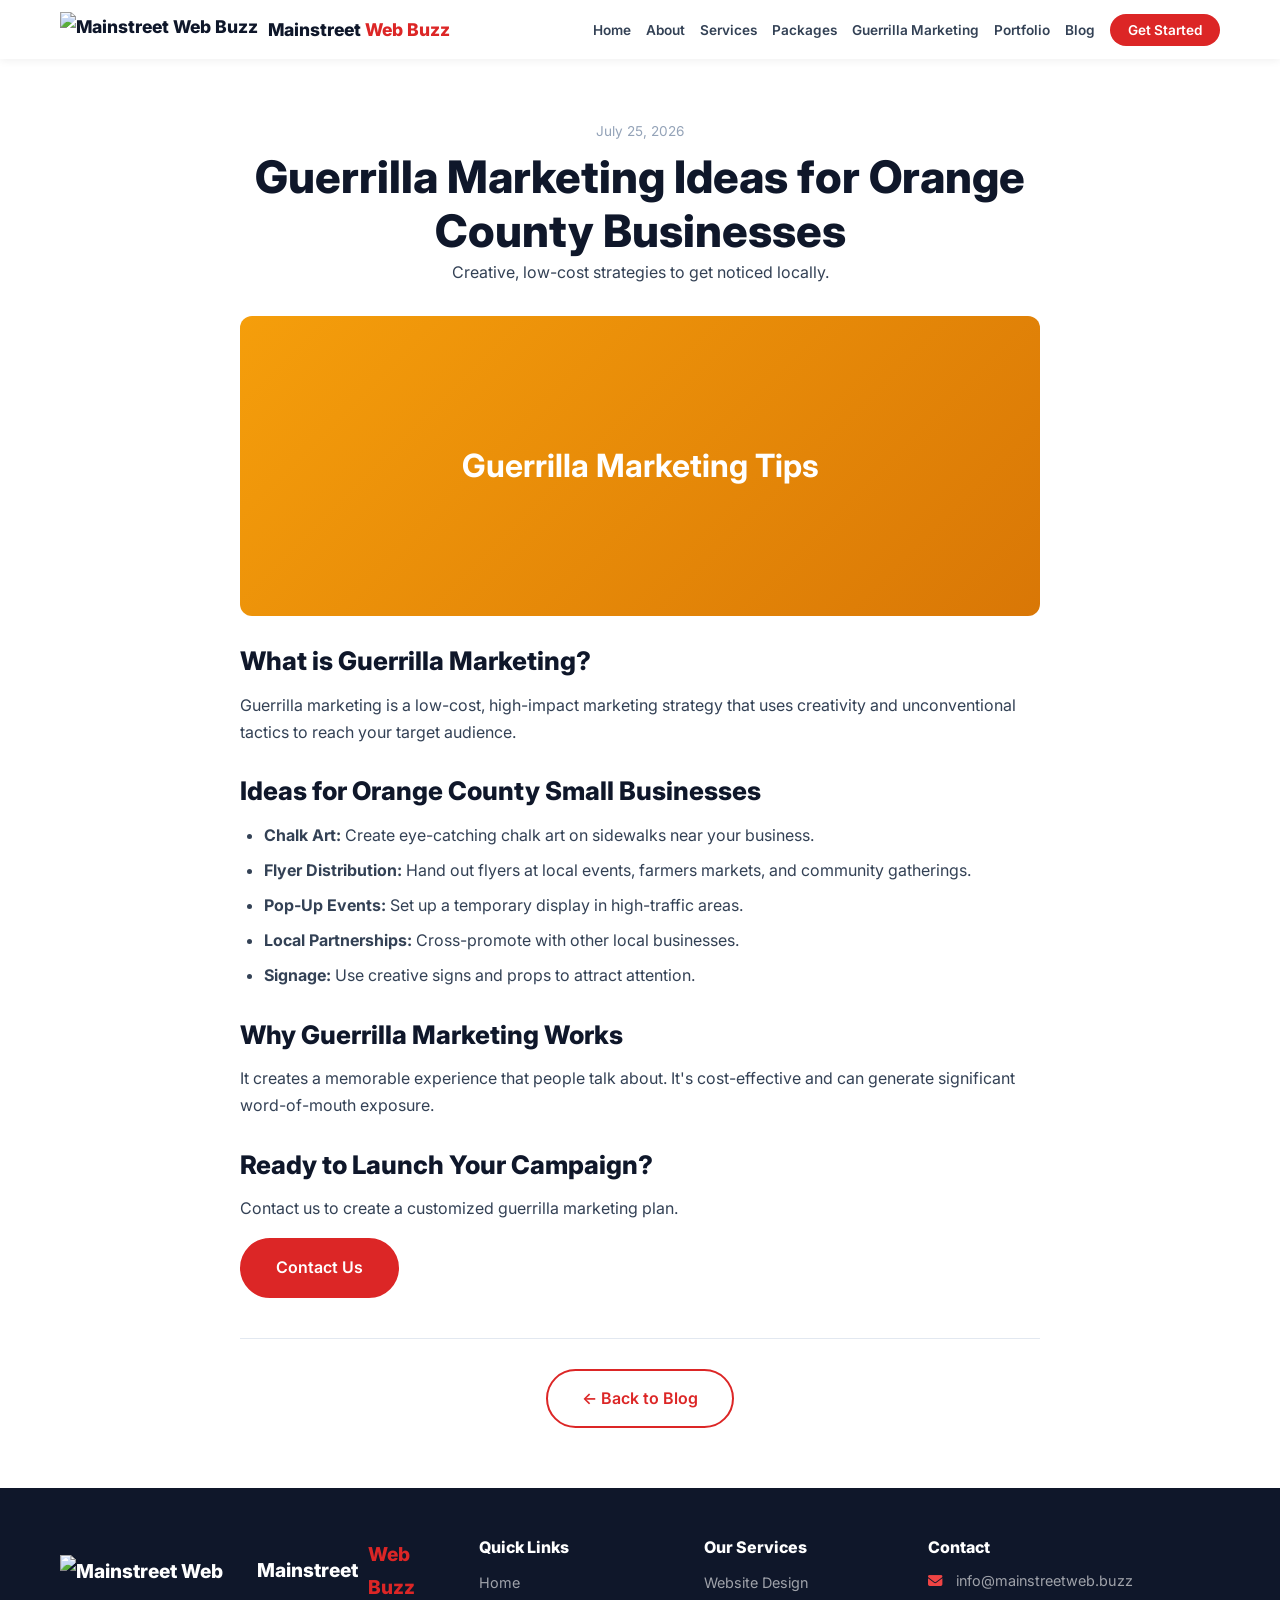
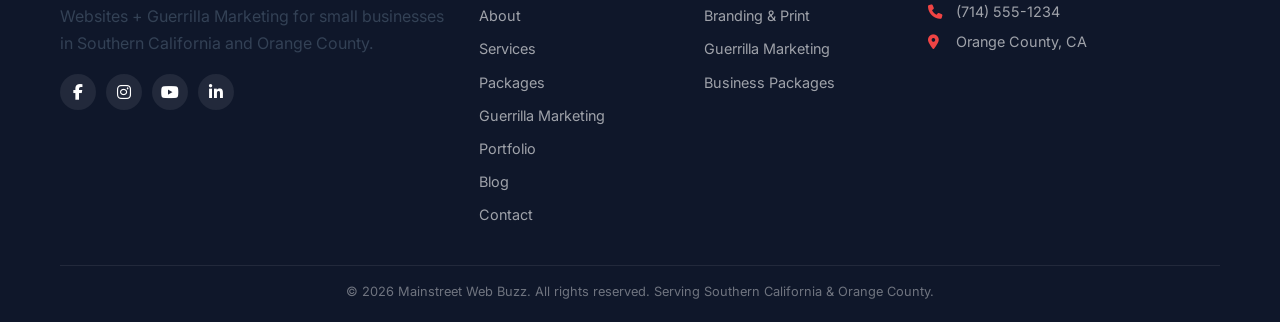
==== blog/guerrilla-marketing-tips.html @ 9807edd8 "Complete website with all files" ====
<!DOCTYPE html>
<html lang="en">
<head>
    <meta charset="UTF-8">
    <meta name="viewport" content="width=device-width, initial-scale=1.0">
    <title>Guerrilla Marketing Ideas for Orange County – Mainstreet Web Buzz</title>
    <meta name="description" content="Creative, low-cost guerrilla marketing strategies for Orange County small businesses.">
    <meta property="og:title" content="Guerrilla Marketing Ideas for Orange County">
    <meta property="og:description" content="Creative, low-cost marketing strategies for Orange County.">
    <meta property="og:image" content="../assets/images/guerrilla-marketing-tips.jpg">
    <link rel="icon" type="image/svg+xml" href="../favicon.svg">
    <link rel="stylesheet" href="https://cdnjs.cloudflare.com/ajax/libs/font-awesome/6.4.0/css/all.min.css">
    <link href="https://fonts.googleapis.com/css2?family=Inter:wght@400;600;700;800;900&display=swap" rel="stylesheet">
    <link rel="stylesheet" href="../css/style.css">
</head>
<body>

    <a href="#main-content" class="skip-link" aria-label="Skip to main content">Skip to main content</a>

    <main id="main-content">
        <article class="blog-post">
            <div class="container">
                <div class="blog-post-header">
                    <span class="blog-date">July 25, 2026</span>
                    <h1>Guerrilla Marketing Ideas for Orange County Businesses</h1>
                    <p>Creative, low-cost strategies to get noticed locally.</p>
                </div>
                <div class="blog-post-content">
                    <!-- COLORED PLACEHOLDER BOX -->
                    <div style="width:100%;height:300px;background:linear-gradient(135deg, #f59e0b, #d97706);border-radius:12px;display:flex;align-items:center;justify-content:center;color:#ffffff;font-size:2rem;font-weight:700;text-align:center;padding:20px;margin-bottom:30px;">
                        Guerrilla Marketing Tips
                    </div>

                    <h2>What is Guerrilla Marketing?</h2>
                    <p>Guerrilla marketing is a low-cost, high-impact marketing strategy that uses creativity and unconventional tactics to reach your target audience.</p>

                    <h2>Ideas for Orange County Small Businesses</h2>
                    <ul>
                        <li><strong>Chalk Art:</strong> Create eye-catching chalk art on sidewalks near your business.</li>
                        <li><strong>Flyer Distribution:</strong> Hand out flyers at local events, farmers markets, and community gatherings.</li>
                        <li><strong>Pop-Up Events:</strong> Set up a temporary display in high-traffic areas.</li>
                        <li><strong>Local Partnerships:</strong> Cross-promote with other local businesses.</li>
                        <li><strong>Signage:</strong> Use creative signs and props to attract attention.</li>
                    </ul>

                    <h2>Why Guerrilla Marketing Works</h2>
                    <p>It creates a memorable experience that people talk about. It's cost-effective and can generate significant word-of-mouth exposure.</p>

                    <h2>Ready to Launch Your Campaign?</h2>
                    <p>Contact us to create a customized guerrilla marketing plan.</p>
                    <a href="../contact.html" class="btn-primary">Contact Us</a>
                </div>
                <div class="blog-post-footer">
                    <a href="../blog.html" class="btn-secondary" style="color:var(--primary);border-color:var(--primary);">← Back to Blog</a>
                </div>
            </div>
        </article>
    </main>

    <script src="../js/components.js"></script>
    <script src="../js/main.js"></script>
</body>
</html>
---- css/style.css ----
/* ============================================
   WHY: CSS Variables create a design system.
   MARKETING COLORS: Red + Yellow + Black
   ============================================ */
:root {
    --primary: #dc2626;
    --primary-dark: #b91c1c;
    --primary-light: #ef4444;
    --primary-fade: #fef2f2;
    --accent: #f59e0b;
    --accent-dark: #d97706;
    --white: #ffffff;
    --off-white: #f8fafc;
    --gray-light: #e2e8f0;
    --gray: #94a3b8;
    --gray-dark: #334155;
    --black: #0f172a;
    --shadow-sm: 0 2px 8px rgba(0,0,0,0.06);
    --shadow-md: 0 4px 20px rgba(0,0,0,0.08);
    --shadow-lg: 0 10px 40px rgba(0,0,0,0.12);
    --radius-sm: 6px;
    --radius-md: 12px;
    --transition: all 0.3s cubic-bezier(0.4, 0, 0.2, 1);
}

* {
    margin: 0;
    padding: 0;
    box-sizing: border-box;
}

html {
    scroll-behavior: smooth;
}

body {
    font-family: 'Inter', sans-serif;
    line-height: 1.7;
    color: var(--gray-dark);
    background: var(--white);
    overflow-x: hidden;
}

h1, h2, h3, h4 {
    font-weight: 800;
    color: var(--black);
    line-height: 1.2;
}

h1 {
    font-size: clamp(2rem, 5vw, 4rem);
}
h2 {
    font-size: clamp(1.8rem, 3vw, 2.8rem);
    margin-bottom: 1rem;
}
h3 {
    font-size: 1.3rem;
    margin-bottom: 0.75rem;
}

p {
    margin-bottom: 1rem;
    color: var(--gray-dark);
}

a {
    text-decoration: none;
    color: var(--primary);
    transition: var(--transition);
}
a:hover {
    color: var(--primary-dark);
}

img {
    max-width: 100%;
    display: block;
}

ul {
    list-style: none;
}

.container {
    max-width: 1200px;
    margin: 0 auto;
    padding: 0 20px;
}

.section-padding {
    padding: 60px 0;
}

.section-header {
    text-align: center;
    max-width: 700px;
    margin: 0 auto 40px;
}

.section-tag {
    display: inline-block;
    background: var(--primary-fade);
    color: var(--primary);
    padding: 4px 16px;
    border-radius: 50px;
    font-size: 0.8rem;
    font-weight: 600;
    text-transform: uppercase;
    letter-spacing: 1px;
    margin-bottom: 12px;
}

.text-center {
    text-align: center;
    margin-top: 40px;
}

/* ===== SKIP LINK ===== */
.skip-link {
    position: absolute;
    top: -1000px;
    left: 50%;
    transform: translateX(-50%);
    background: var(--primary);
    color: var(--white);
    padding: 12px 24px;
    border-radius: var(--radius-sm);
    z-index: 10000;
    font-weight: 600;
}
.skip-link:focus {
    top: 10px;
}

/* ===== BUTTONS ===== */
.btn-primary, .btn-secondary, .btn-secondary-outline {
    display: inline-block;
    padding: 14px 34px;
    font-weight: 600;
    font-size: 1rem;
    border-radius: 50px;
    border: 2px solid transparent;
    cursor: pointer;
    transition: var(--transition);
    text-align: center;
    font-family: 'Inter', sans-serif;
}

.btn-primary {
    background: var(--primary);
    color: var(--white);
    border-color: var(--primary);
}
.btn-primary:hover {
    background: var(--primary-dark);
    border-color: var(--primary-dark);
    transform: translateY(-2px);
    box-shadow: var(--shadow-md);
}

.btn-secondary {
    background: transparent;
    color: var(--white);
    border-color: var(--white);
}
.btn-secondary:hover {
    background: var(--white);
    color: var(--black);
    transform: translateY(-2px);
}

.btn-secondary-outline {
    background: transparent;
    color: var(--white);
    border-color: var(--white);
}
.btn-secondary-outline:hover {
    background: var(--white);
    color: var(--primary-dark);
    transform: translateY(-2px);
}

/* ===== HEADER ===== */
.header {
    position: fixed;
    top: 0;
    left: 0;
    width: 100%;
    z-index: 1000;
    background: rgba(255, 255, 255, 0.95);
    backdrop-filter: blur(10px);
    box-shadow: var(--shadow-sm);
    transition: var(--transition);
}
.header.scrolled {
    box-shadow: var(--shadow-md);
}

.nav-wrapper {
    display: flex;
    justify-content: space-between;
    align-items: center;
    padding: 12px 0;
}

.logo {
    display: flex;
    align-items: center;
    gap: 10px;
    font-weight: 800;
    font-size: 1.1rem;
    color: var(--black);
}
.logo-highlight {
    color: var(--primary);
}
.logo-img {
    height: 35px;
}

.nav-menu {
    display: flex;
    align-items: center;
    gap: 15px;
}
.nav-menu a {
    color: var(--gray-dark);
    font-weight: 600;
    font-size: 0.85rem;
    position: relative;
}
.nav-menu a::after {
    content: '';
    position: absolute;
    bottom: -4px;
    left: 0;
    width: 0;
    height: 2px;
    background: var(--primary);
    transition: var(--transition);
}
.nav-menu a:hover::after,
.nav-menu a.active::after {
    width: 100%;
}
.nav-menu a.active {
    color: var(--primary);
}

.nav-menu .btn-cta-nav {
    background: var(--primary);
    color: var(--white);
    padding: 8px 18px;
    border-radius: 50px;
    border: none;
    font-weight: 600;
    font-size: 0.85rem;
}
.nav-menu .btn-cta-nav:hover {
    background: var(--primary-dark);
    transform: translateY(-2px);
    box-shadow: var(--shadow-md);
}
.nav-menu .btn-cta-nav::after {
    display: none;
}

/* ===== MOBILE MENU ===== */
.menu-toggle {
    display: none;
    flex-direction: column;
    gap: 5px;
    background: none;
    border: none;
    cursor: pointer;
    padding: 5px;
}
.hamburger {
    display: block;
    width: 28px;
    height: 3px;
    background: var(--black);
    border-radius: 3px;
    transition: var(--transition);
    position: relative;
}
.hamburger::before,
.hamburger::after {
    content: '';
    position: absolute;
    left: 0;
    width: 28px;
    height: 3px;
    background: var(--black);
    border-radius: 3px;
    transition: var(--transition);
}
.hamburger::before {
    top: -8px;
}
.hamburger::after {
    bottom: -8px;
}
.menu-toggle.active .hamburger {
    background: transparent;
}
.menu-toggle.active .hamburger::before {
    transform: rotate(45deg);
    top: 0;
}
.menu-toggle.active .hamburger::after {
    transform: rotate(-45deg);
    bottom: 0;
}

/* ===== HERO ===== */
.hero {
    min-height: 85vh;
    display: flex;
    align-items: center;
    padding-top: 70px;
    position: relative;
    background: var(--black);
}
.hero-bg {
    position: absolute;
    top: 0;
    left: 0;
    width: 100%;
    height: 100%;
    background: linear-gradient(135deg, var(--primary-dark), var(--black));
    opacity: 0.7;
}
.hero-content {
    position: relative;
    z-index: 2;
    max-width: 700px;
    color: var(--white);
    padding: 30px 0;
}
.hero-content h1 {
    color: var(--white);
    margin-bottom: 15px;
}
.hero-content h1 span {
    color: var(--accent);
}
.hero-content p {
    color: rgba(255, 255, 255, 0.8);
    font-size: 1.1rem;
    margin-bottom: 25px;
}
.hero-buttons {
    display: flex;
    gap: 15px;
    flex-wrap: wrap;
    margin-bottom: 40px;
}
.hero-stats {
    display: flex;
    gap: 40px;
    flex-wrap: wrap;
}
.stat {
    text-align: center;
}
.stat-number {
    display: block;
    font-weight: 800;
    font-size: 2rem;
    color: var(--accent);
}
.stat-label {
    font-size: 0.85rem;
    color: rgba(255, 255, 255, 0.7);
}

/* ===== PAGE HERO ===== */
.page-hero {
    padding: 120px 0 50px;
    background: var(--black);
    color: var(--white);
    text-align: center;
}
.page-hero h1 {
    color: var(--white);
}
.page-hero p {
    color: rgba(255, 255, 255, 0.7);
    max-width: 600px;
    margin: 0 auto;
}

/* ===== FEATURES / AREAS ===== */
.features-grid,
.areas-grid {
    display: grid;
    grid-template-columns: repeat(auto-fit, minmax(240px, 1fr));
    gap: 25px;
}
.feature-card,
.area-card {
    text-align: center;
    padding: 30px 20px;
    background: var(--white);
    border-radius: var(--radius-md);
    box-shadow: var(--shadow-sm);
    transition: var(--transition);
}
.feature-card:hover,
.area-card:hover {
    transform: translateY(-5px);
    box-shadow: var(--shadow-md);
}
.feature-card i,
.area-card i {
    font-size: 2.5rem;
    color: var(--primary);
    margin-bottom: 15px;
}
.feature-card h3,
.area-card h3 {
    font-size: 1.2rem;
}
.feature-card p,
.area-card p {
    font-size: 0.95rem;
    color: var(--gray);
    margin-bottom: 0;
}

/* ===== SERVICES ===== */
.services-grid {
    display: grid;
    grid-template-columns: repeat(auto-fit, minmax(300px, 1fr));
    gap: 25px;
}
.service-card {
    background: var(--white);
    border-radius: var(--radius-md);
    overflow: hidden;
    box-shadow: var(--shadow-sm);
    transition: var(--transition);
}
.service-card:hover {
    transform: translateY(-5px);
    box-shadow: var(--shadow-md);
}
.service-card img {
    width: 100%;
    height: 180px;
    object-fit: cover;
}
.service-content {
    padding: 20px;
}
.service-content i {
    font-size: 1.8rem;
    color: var(--primary);
    margin-bottom: 10px;
}
.service-content h3 {
    font-size: 1.2rem;
}
.service-content ul {
    list-style: disc;
    padding-left: 20px;
    margin-top: 10px;
}
.service-content ul li {
    font-size: 0.9rem;
    color: var(--gray);
    margin-bottom: 4px;
}
.service-link {
    display: inline-block;
    margin-top: 10px;
    font-weight: 600;
    color: var(--primary);
}
.service-link:hover {
    color: var(--primary-dark);
}

/* ===== PACKAGES ===== */
.packages-grid {
    display: grid;
    grid-template-columns: repeat(auto-fit, minmax(280px, 1fr));
    gap: 25px;
    max-width: 1000px;
    margin: 0 auto;
}
.package-card {
    background: var(--white);
    border-radius: var(--radius-md);
    padding: 30px 25px;
    box-shadow: var(--shadow-sm);
    transition: var(--transition);
    text-align: center;
    display: flex;
    flex-direction: column;
}
.package-card:hover {
    transform: translateY(-5px);
    box-shadow: var(--shadow-md);
}
.package-card.featured {
    border: 3px solid var(--primary);
    position: relative;
}
.package-card.featured::before {
    content: 'Most Popular';
    position: absolute;
    top: -12px;
    left: 50%;
    transform: translateX(-50%);
    background: var(--primary);
    color: var(--white);
    padding: 4px 20px;
    border-radius: 50px;
    font-size: 0.8rem;
    font-weight: 600;
}
.package-header {
    margin-bottom: 15px;
}
.package-header h3 {
    font-size: 1.5rem;
    margin-bottom: 5px;
}
.package-price {
    font-size: 2.2rem;
    font-weight: 800;
    color: var(--primary);
}
.package-card ul {
    text-align: left;
    margin: 15px 0;
    flex-grow: 1;
}
.package-card ul li {
    padding: 6px 0;
    border-bottom: 1px solid var(--gray-light);
    display: flex;
    align-items: center;
    gap: 10px;
    font-size: 0.95rem;
}
.package-card ul li:last-child {
    border-bottom: none;
}
.package-card ul li i {
    color: var(--primary);
}

/* ===== GUERRILLA MARKETING ===== */
.guerrilla-grid {
    display: grid;
    grid-template-columns: repeat(auto-fit, minmax(260px, 1fr));
    gap: 25px;
}
.guerrilla-card {
    text-align: center;
    padding: 30px 20px;
    background: var(--white);
    border-radius: var(--radius-md);
    box-shadow: var(--shadow-sm);
    transition: var(--transition);
}
.guerrilla-card:hover {
    transform: translateY(-5px);
    box-shadow: var(--shadow-md);
}
.guerrilla-card i {
    font-size: 2.8rem;
    color: var(--accent);
    margin-bottom: 15px;
}
.guerrilla-card h3 {
    font-size: 1.2rem;
}
.guerrilla-card p {
    font-size: 0.95rem;
    color: var(--gray);
    margin-bottom: 0;
}

/* ===== GALLERY / PORTFOLIO ===== */
.gallery-grid {
    display: grid;
    grid-template-columns: repeat(auto-fit, minmax(280px, 1fr));
    gap: 25px;
}
.gallery-item {
    border-radius: var(--radius-md);
    overflow: hidden;
    box-shadow: var(--shadow-sm);
    transition: var(--transition);
    background: var(--white);
}
.gallery-item:hover {
    transform: translateY(-5px);
    box-shadow: var(--shadow-md);
}
.gallery-item img {
    width: 100%;
    height: 220px;
    object-fit: cover;
}

/* ===== BLOG ===== */
.blog-grid {
    display: grid;
    grid-template-columns: 1fr;
    gap: 30px;
    max-width: 800px;
    margin: 0 auto;
}
.blog-card {
    display: grid;
    grid-template-columns: 1fr 2fr;
    gap: 25px;
    background: var(--white);
    border-radius: var(--radius-md);
    overflow: hidden;
    box-shadow: var(--shadow-sm);
    transition: var(--transition);
}
.blog-card:hover {
    transform: translateY(-5px);
    box-shadow: var(--shadow-md);
}
.blog-card img {
    width: 100%;
    height: 100%;
    object-fit: cover;
    min-height: 180px;
}
.blog-card-content {
    padding: 25px 25px 25px 0;
}
.blog-date {
    font-size: 0.85rem;
    color: var(--gray);
    display: block;
    margin-bottom: 8px;
}
.blog-card-content h2 {
    font-size: 1.3rem;
    margin-bottom: 10px;
}
.blog-card-content h2 a {
    color: var(--black);
}
.blog-card-content h2 a:hover {
    color: var(--primary);
}
.blog-card-content p {
    font-size: 0.95rem;
    color: var(--gray);
    margin-bottom: 15px;
}
.read-more {
    font-weight: 600;
    color: var(--primary);
}
.read-more:hover {
    color: var(--primary-dark);
}

/* ===== BLOG POST (individual) ===== */
.blog-post {
    padding: 120px 0 60px;
}
.blog-post-header {
    text-align: center;
    max-width: 800px;
    margin: 0 auto 30px;
}
.blog-post-header h1 {
    font-size: clamp(1.8rem, 4vw, 2.8rem);
}
.blog-post-content {
    max-width: 800px;
    margin: 0 auto;
}
.blog-post-content h2 {
    font-size: 1.6rem;
    margin-top: 30px;
    margin-bottom: 15px;
}
.blog-post-content ul,
.blog-post-content ol {
    padding-left: 24px;
    margin-bottom: 20px;
}
.blog-post-content ul {
    list-style: disc;
}
.blog-post-content ol {
    list-style: decimal;
}
.blog-post-content li {
    margin-bottom: 8px;
    color: var(--gray-dark);
}
.blog-post-footer {
    max-width: 800px;
    margin: 40px auto 0;
    text-align: center;
    padding-top: 30px;
    border-top: 1px solid var(--gray-light);
}

/* ===== ABOUT ===== */
.about-grid {
    display: grid;
    grid-template-columns: 1fr 1fr;
    gap: 40px;
    align-items: center;
}
.about-grid ul li {
    display: flex;
    align-items: center;
    gap: 10px;
    margin-bottom: 10px;
}
.about-grid ul li i {
    color: var(--primary);
}

/* ===== CONTACT ===== */
.contact-grid {
    display: grid;
    grid-template-columns: 1fr 1fr;
    gap: 40px;
}
.form-group {
    margin-bottom: 18px;
}
.form-group label {
    display: block;
    font-weight: 600;
    margin-bottom: 5px;
    font-size: 0.95rem;
}
.form-group input,
.form-group textarea,
.form-group select {
    width: 100%;
    padding: 12px 16px;
    border: 2px solid var(--gray-light);
    border-radius: var(--radius-sm);
    font-size: 1rem;
    font-family: 'Inter', sans-serif;
    transition: var(--transition);
}
.form-group input:focus,
.form-group textarea:focus,
.form-group select:focus {
    border-color: var(--primary);
    outline: none;
}
.contact-details {
    display: flex;
    flex-direction: column;
    gap: 15px;
    margin-top: 20px;
}
.contact-details > div {
    display: flex;
    align-items: center;
    gap: 18px;
    padding: 18px;
    background: var(--off-white);
    border-radius: var(--radius-sm);
}
.contact-details i {
    font-size: 1.4rem;
    color: var(--primary);
    width: 28px;
}
.contact-details h4 {
    margin-bottom: 2px;
    font-size: 1rem;
}
.contact-details p,
.contact-details a {
    margin: 0;
    color: var(--gray-dark);
}

/* ===== CTA SECTION ===== */
.cta-section {
    background: var(--primary-dark);
    padding: 60px 0;
    text-align: center;
}
.cta-content h2 {
    color: var(--white);
    margin-bottom: 15px;
}
.cta-content p {
    color: rgba(255, 255, 255, 0.8);
    font-size: 1.1rem;
    max-width: 600px;
    margin: 0 auto 25px;
}
.cta-buttons {
    display: flex;
    gap: 15px;
    justify-content: center;
    flex-wrap: wrap;
}

/* ===== FOOTER ===== */
.footer {
    background: var(--black);
    color: rgba(255, 255, 255, 0.8);
    padding: 50px 0 20px;
}
.footer-grid {
    display: grid;
    grid-template-columns: 2fr 1fr 1fr 1.5fr;
    gap: 30px;
    margin-bottom: 30px;
}
.footer-logo {
    display: flex;
    align-items: center;
    gap: 10px;
    font-weight: 800;
    font-size: 1.2rem;
    color: var(--white);
}
.footer-logo .logo-highlight {
    color: var(--primary);
}
.footer-logo-img {
    height: 32px;
}
.footer-col h4 {
    color: var(--white);
    margin-bottom: 12px;
    font-size: 1rem;
}
.footer-col ul li {
    margin-bottom: 6px;
}
.footer-col ul a {
    color: rgba(255, 255, 255, 0.6);
    transition: var(--transition);
    font-size: 0.9rem;
}
.footer-col ul a:hover {
    color: var(--white);
    padding-left: 5px;
}
.contact-info li {
    display: flex;
    align-items: center;
    gap: 10px;
    color: rgba(255, 255, 255, 0.6);
    font-size: 0.9rem;
}
.contact-info li i {
    width: 18px;
    color: var(--primary-light);
}
.social-links {
    display: flex;
    gap: 10px;
    margin-top: 12px;
}
.social-links a {
    width: 36px;
    height: 36px;
    border-radius: 50%;
    background: rgba(255, 255, 255, 0.08);
    color: var(--white);
    display: flex;
    align-items: center;
    justify-content: center;
    transition: var(--transition);
}
.social-links a:hover {
    background: var(--primary);
    transform: translateY(-3px);
}
.footer-bottom {
    border-top: 1px solid rgba(255, 255, 255, 0.08);
    padding-top: 15px;
    text-align: center;
}
.footer-bottom p {
    font-size: 0.8rem;
    color: rgba(255, 255, 255, 0.4);
    margin-bottom: 0;
}

/* ============================================
   WHY: Mobile-first responsive design
   ============================================ */
@media (max-width: 992px) {
    .footer-grid {
        grid-template-columns: 1fr 1fr;
        gap: 30px;
    }
}

@media (max-width: 768px) {
    .menu-toggle {
        display: flex;
    }
    .nav-menu {
        position: fixed;
        top: 0;
        right: -100%;
        width: 80%;
        max-width: 300px;
        height: 100vh;
        background: var(--white);
        flex-direction: column;
        justify-content: center;
        align-items: center;
        padding: 40px 20px;
        box-shadow: var(--shadow-lg);
        transition: var(--transition);
        gap: 18px;
        z-index: 9999;
    }
    .nav-menu.active {
        right: 0;
    }
    .nav-menu a {
        font-size: 1.1rem;
        text-align: center;
        width: 100%;
        padding: 6px 0;
    }
    .nav-menu a::after {
        display: none;
    }
    .nav-menu .btn-cta-nav {
        width: 100%;
        text-align: center;
        padding: 12px;
        font-size: 1rem;
    }
    .section-padding {
        padding: 50px 0;
    }
    .nav-wrapper {
        padding: 10px 0;
    }
    .logo {
        font-size: 1rem;
    }
    .logo-img {
        height: 30px;
    }
    .hero {
        min-height: 70vh;
        padding-top: 60px;
    }
    .hero-content h1 {
        font-size: clamp(1.8rem, 7vw, 2.5rem);
    }
    .hero-content p {
        font-size: 1rem;
    }
    .hero-buttons {
        flex-direction: column;
    }
    .hero-buttons .btn-primary,
    .hero-buttons .btn-secondary {
        width: 100%;
        text-align: center;
        padding: 12px 24px;
    }
    .hero-stats {
        gap: 20px;
        justify-content: center;
    }
    .stat-number {
        font-size: 1.8rem;
    }
    .stat-label {
        font-size: 0.8rem;
    }
    .features-grid,
    .areas-grid,
    .services-grid,
    .guerrilla-grid,
    .gallery-grid {
        grid-template-columns: 1fr;
        max-width: 450px;
        margin: 0 auto;
    }
    .packages-grid {
        grid-template-columns: 1fr;
        max-width: 400px;
        margin: 0 auto;
    }
    .blog-card {
        grid-template-columns: 1fr;
    }
    .blog-card img {
        height: 180px;
        min-height: auto;
    }
    .blog-card-content {
        padding: 20px;
    }
    .blog-card-content h2 {
        font-size: 1.2rem;
    }
    .about-grid,
    .contact-grid {
        grid-template-columns: 1fr;
        gap: 30px;
    }
    .about-grid img {
        height: 250px !important;
    }
    .footer-grid {
        grid-template-columns: 1fr;
        gap: 25px;
    }
    .footer-bottom {
        flex-direction: column;
        text-align: center;
    }
    .cta-buttons {
        flex-direction: column;
        align-items: center;
    }
    .cta-buttons .btn-primary,
    .cta-buttons .btn-secondary-outline {
        width: 100%;
        max-width: 300px;
        text-align: center;
    }
    .page-hero {
        padding: 100px 0 40px;
    }
    .page-hero h1 {
        font-size: 2rem;
    }
    .blog-post {
        padding: 100px 0 40px;
    }
    .blog-post-header h1 {
        font-size: 1.8rem;
    }
    .package-price {
        font-size: 2rem;
    }
}

@media (max-width: 480px) {
    .hero-content h1 {
        font-size: 1.6rem;
    }
    .hero-stats {
        gap: 15px;
    }
    .stat-number {
        font-size: 1.5rem;
    }
    .stat-label {
        font-size: 0.75rem;
    }
    .blog-card-content h2 {
        font-size: 1.1rem;
    }
    .package-card {
        padding: 20px 15px;
    }
    .package-price {
        font-size: 1.8rem;
    }
    .package-header h3 {
        font-size: 1.3rem;
    }
    .contact-details > div {
        padding: 14px;
        gap: 14px;
    }
    .contact-details i {
        font-size: 1.2rem;
        width: 24px;
    }
    .gallery-item img {
        height: 180px;
    }
    .service-card img {
        height: 150px;
    }
}
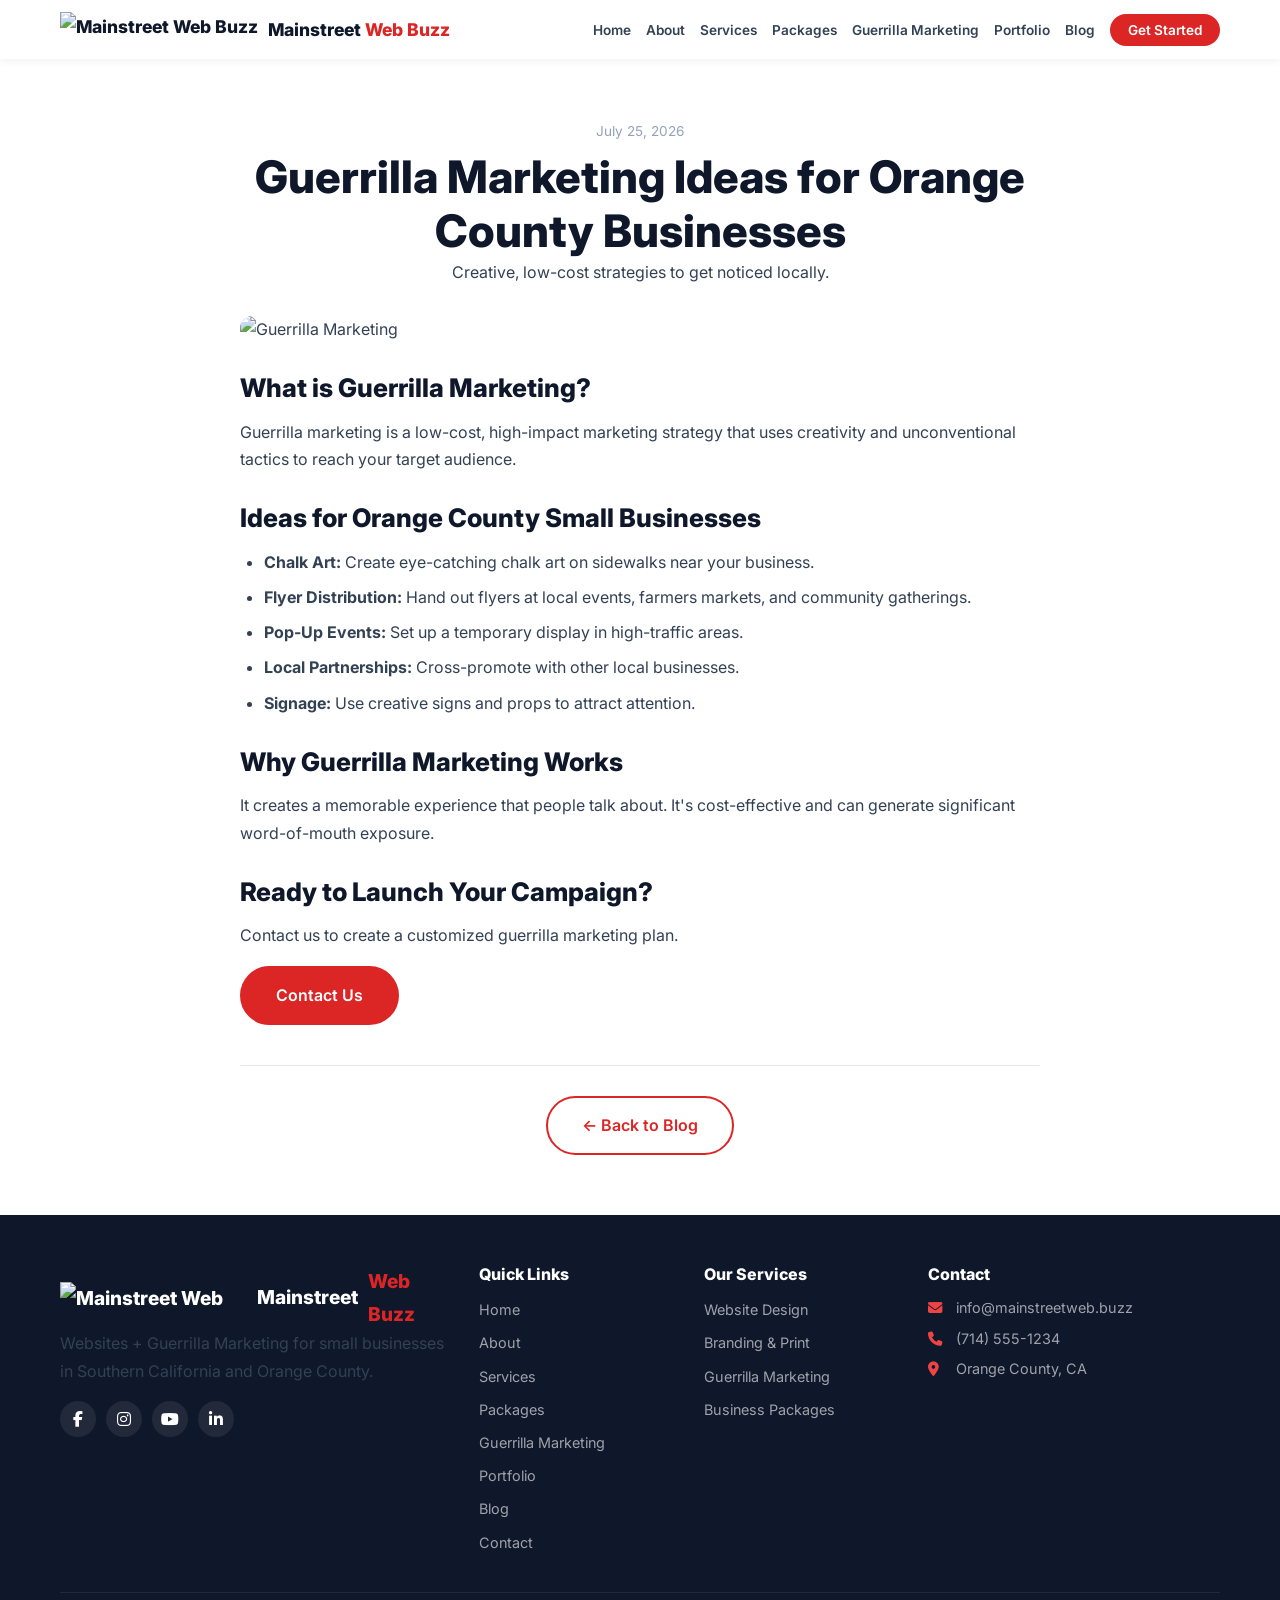
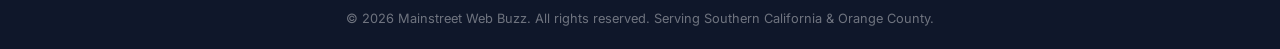
==== commit 6a6f70c4: "Replace colored box with relevant Unsplash image" ====
--- a/blog/guerrilla-marketing-tips.html
+++ b/blog/guerrilla-marketing-tips.html
@@ -26,10 +26,8 @@
                     <p>Creative, low-cost strategies to get noticed locally.</p>
                 </div>
                 <div class="blog-post-content">
-                    <!-- COLORED PLACEHOLDER BOX -->
-                    <div style="width:100%;height:300px;background:linear-gradient(135deg, #f59e0b, #d97706);border-radius:12px;display:flex;align-items:center;justify-content:center;color:#ffffff;font-size:2rem;font-weight:700;text-align:center;padding:20px;margin-bottom:30px;">
-                        Guerrilla Marketing Tips
-                    </div>
+                    <!-- UNSOURCE IMAGE – RELEVANT TO GUERRILLA MARKETING -->
+                    <img src="https://source.unsplash.com/800x400/?marketing,street,creative" alt="Guerrilla Marketing" style="width:100%;max-height:400px;object-fit:cover;border-radius:12px;margin-bottom:30px;">
 
                     <h2>What is Guerrilla Marketing?</h2>
                     <p>Guerrilla marketing is a low-cost, high-impact marketing strategy that uses creativity and unconventional tactics to reach your target audience.</p>
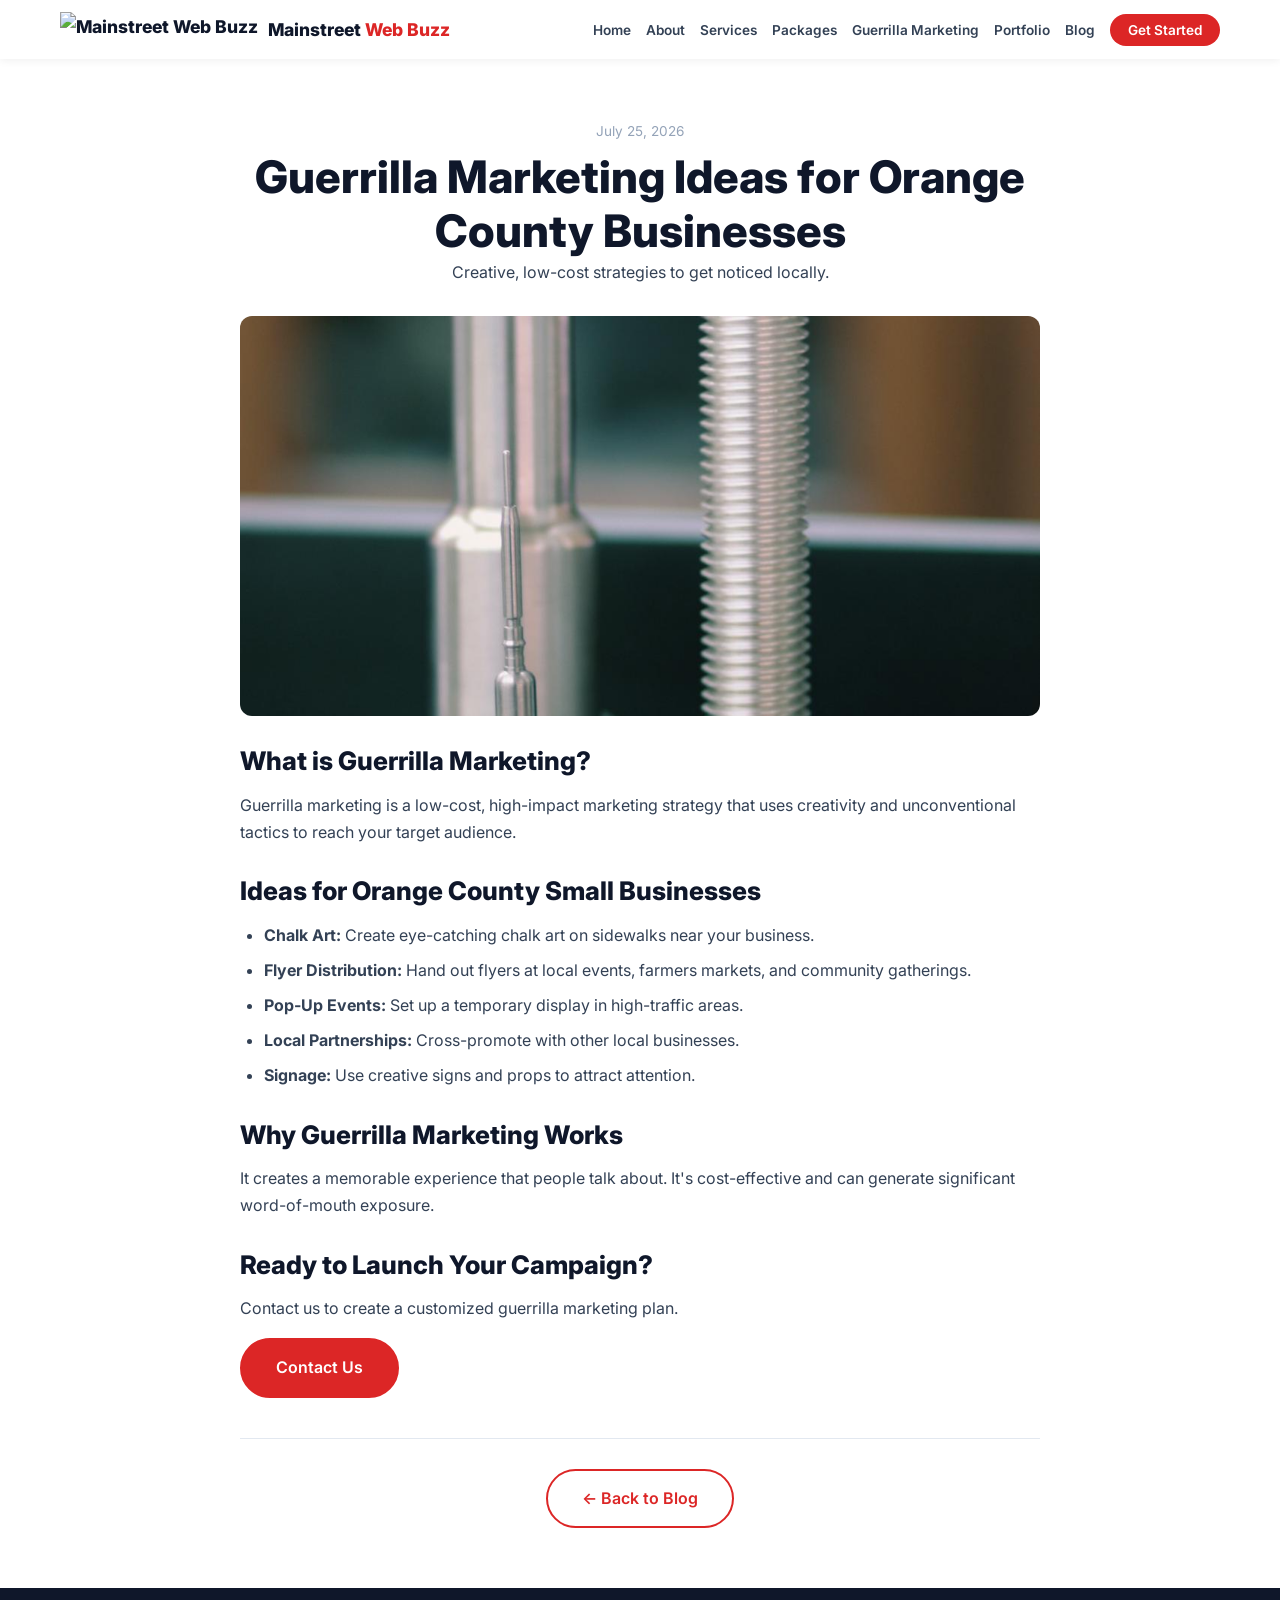
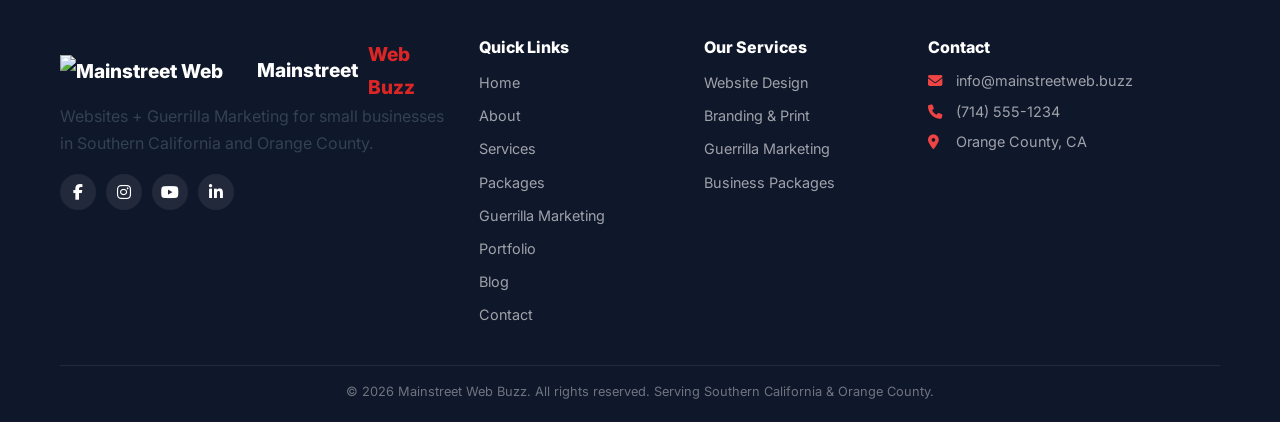
==== commit c5fd9bf9: "Use preview image in full guerrilla marketing article" ====
--- a/blog/guerrilla-marketing-tips.html
+++ b/blog/guerrilla-marketing-tips.html
@@ -26,8 +26,8 @@
                     <p>Creative, low-cost strategies to get noticed locally.</p>
                 </div>
                 <div class="blog-post-content">
-                    <!-- UNSOURCE IMAGE – RELEVANT TO GUERRILLA MARKETING -->
-                    <img src="https://source.unsplash.com/800x400/?marketing,street,creative" alt="Guerrilla Marketing" style="width:100%;max-height:400px;object-fit:cover;border-radius:12px;margin-bottom:30px;">
+                    <!-- USING THE SAME IMAGE AS THE BLOG PREVIEW -->
+                    <img src="../assets/images/guerrilla-marketing-tips.jpg" alt="Guerrilla Marketing" style="width:100%;max-height:400px;object-fit:cover;border-radius:12px;margin-bottom:30px;">
 
                     <h2>What is Guerrilla Marketing?</h2>
                     <p>Guerrilla marketing is a low-cost, high-impact marketing strategy that uses creativity and unconventional tactics to reach your target audience.</p>
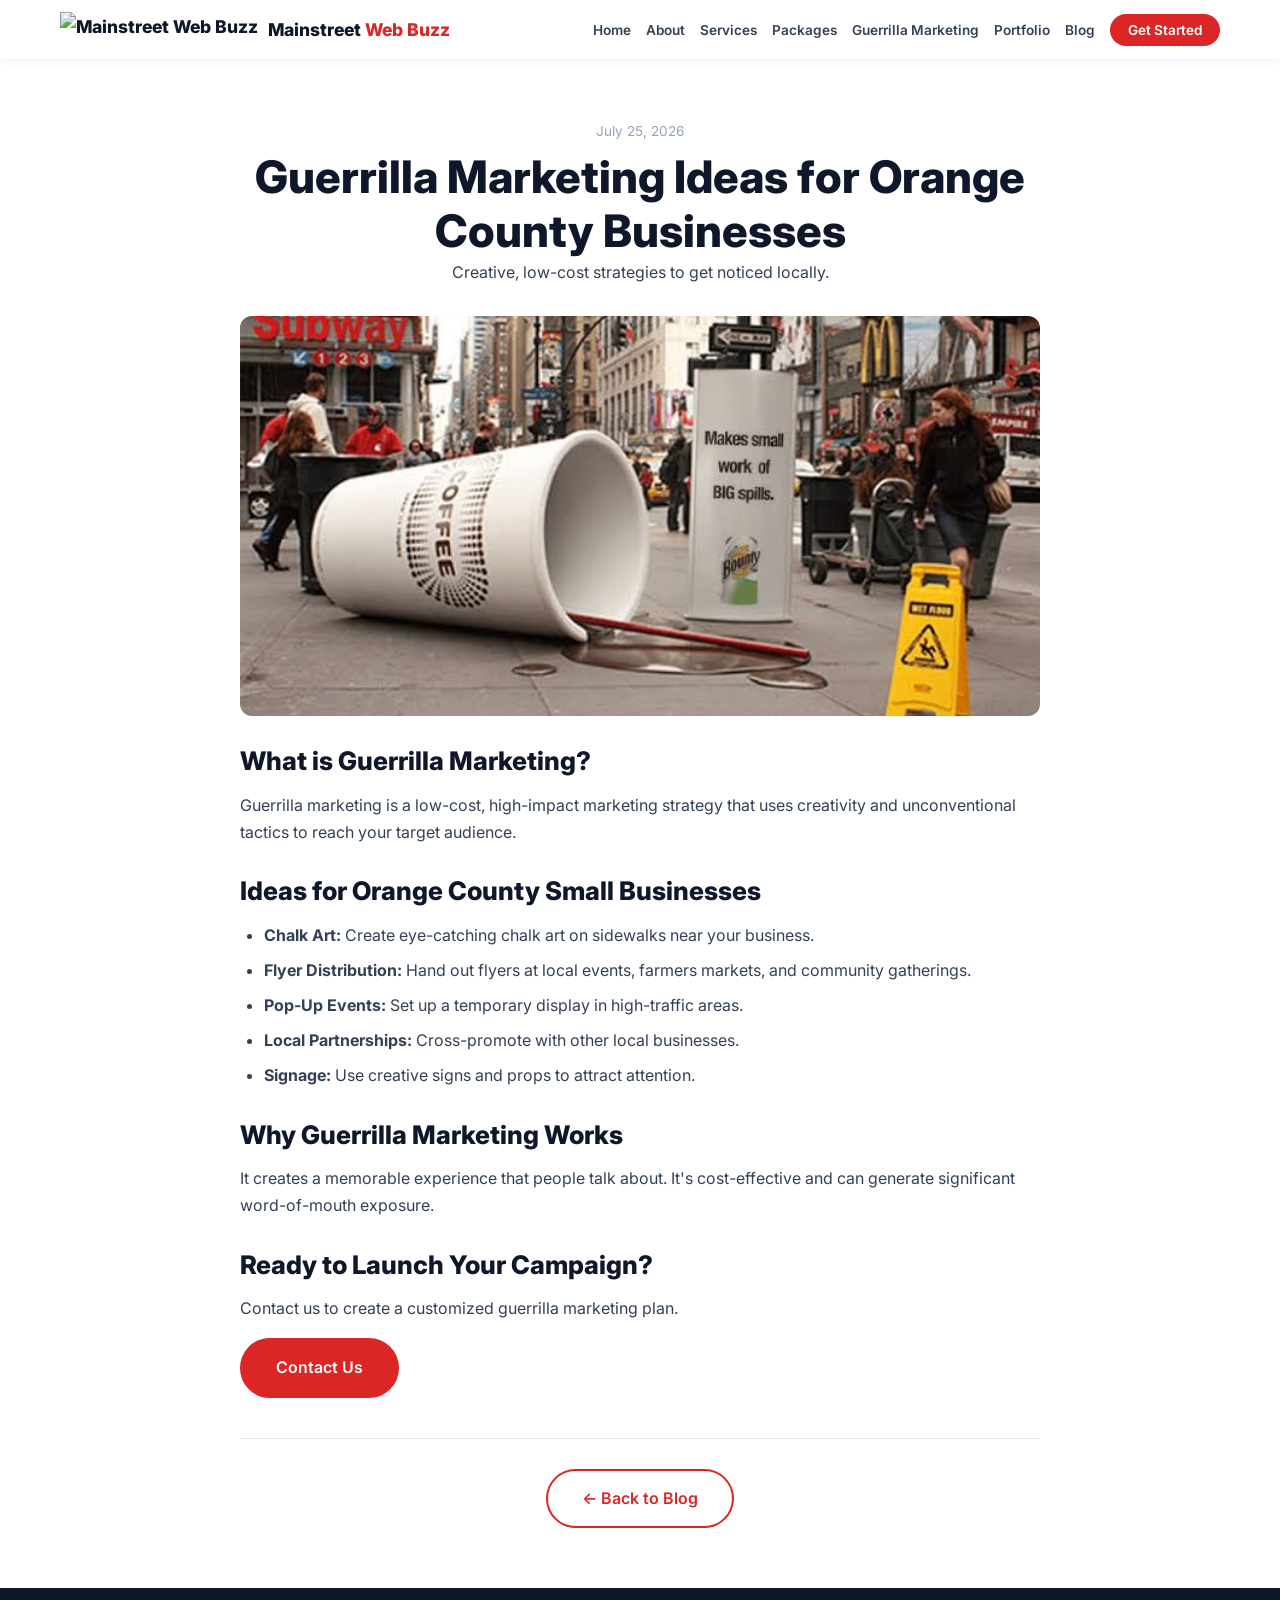
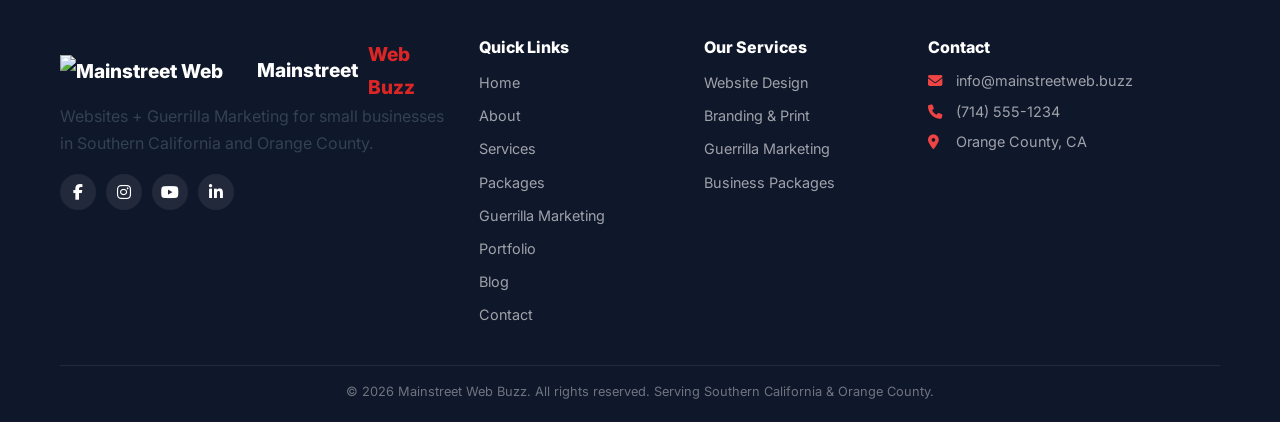
==== commit 1bdcdcd4: "Add cache-busting to guerrilla image" ====
--- a/blog/guerrilla-marketing-tips.html
+++ b/blog/guerrilla-marketing-tips.html
@@ -7,11 +7,11 @@
     <meta name="description" content="Creative, low-cost guerrilla marketing strategies for Orange County small businesses.">
     <meta property="og:title" content="Guerrilla Marketing Ideas for Orange County">
     <meta property="og:description" content="Creative, low-cost marketing strategies for Orange County.">
-    <meta property="og:image" content="../assets/images/guerrilla-marketing-tips.jpg">
-    <link rel="icon" type="image/svg+xml" href="../favicon.svg">
+    <meta property="og:image" content="/assets/images/guerrilla-marketing-tips.jpg">
+    <link rel="icon" type="image/svg+xml" href="/favicon.svg?v=2">
     <link rel="stylesheet" href="https://cdnjs.cloudflare.com/ajax/libs/font-awesome/6.4.0/css/all.min.css">
     <link href="https://fonts.googleapis.com/css2?family=Inter:wght@400;600;700;800;900&display=swap" rel="stylesheet">
-    <link rel="stylesheet" href="../css/style.css">
+    <link rel="stylesheet" href="/css/style.css">
 </head>
 <body>
 
@@ -26,12 +26,9 @@
                     <p>Creative, low-cost strategies to get noticed locally.</p>
                 </div>
                 <div class="blog-post-content">
-                    <!-- USING THE SAME IMAGE AS THE BLOG PREVIEW -->
-                    <img src="../assets/images/guerrilla-marketing-tips.jpg" alt="Guerrilla Marketing" style="width:100%;max-height:400px;object-fit:cover;border-radius:12px;margin-bottom:30px;">
-
+                    <img src="/assets/images/guerrilla-marketing1.jpg?v=2" alt="Guerrilla Marketing" style="width:100%;max-height:400px;object-fit:cover;border-radius:12px;margin-bottom:30px;">
                     <h2>What is Guerrilla Marketing?</h2>
                     <p>Guerrilla marketing is a low-cost, high-impact marketing strategy that uses creativity and unconventional tactics to reach your target audience.</p>
-
                     <h2>Ideas for Orange County Small Businesses</h2>
                     <ul>
                         <li><strong>Chalk Art:</strong> Create eye-catching chalk art on sidewalks near your business.</li>
@@ -40,22 +37,20 @@
                         <li><strong>Local Partnerships:</strong> Cross-promote with other local businesses.</li>
                         <li><strong>Signage:</strong> Use creative signs and props to attract attention.</li>
                     </ul>
-
                     <h2>Why Guerrilla Marketing Works</h2>
                     <p>It creates a memorable experience that people talk about. It's cost-effective and can generate significant word-of-mouth exposure.</p>
-
                     <h2>Ready to Launch Your Campaign?</h2>
                     <p>Contact us to create a customized guerrilla marketing plan.</p>
-                    <a href="../contact.html" class="btn-primary">Contact Us</a>
+                    <a href="/contact.html" class="btn-primary">Contact Us</a>
                 </div>
                 <div class="blog-post-footer">
-                    <a href="../blog.html" class="btn-secondary" style="color:var(--primary);border-color:var(--primary);">← Back to Blog</a>
+                    <a href="/blog.html" class="btn-secondary" style="color:var(--primary);border-color:var(--primary);">← Back to Blog</a>
                 </div>
             </div>
         </article>
     </main>
 
-    <script src="../js/components.js"></script>
-    <script src="../js/main.js"></script>
+    <script src="/js/components.js"></script>
+    <script src="/js/main.js"></script>
 </body>
 </html>
